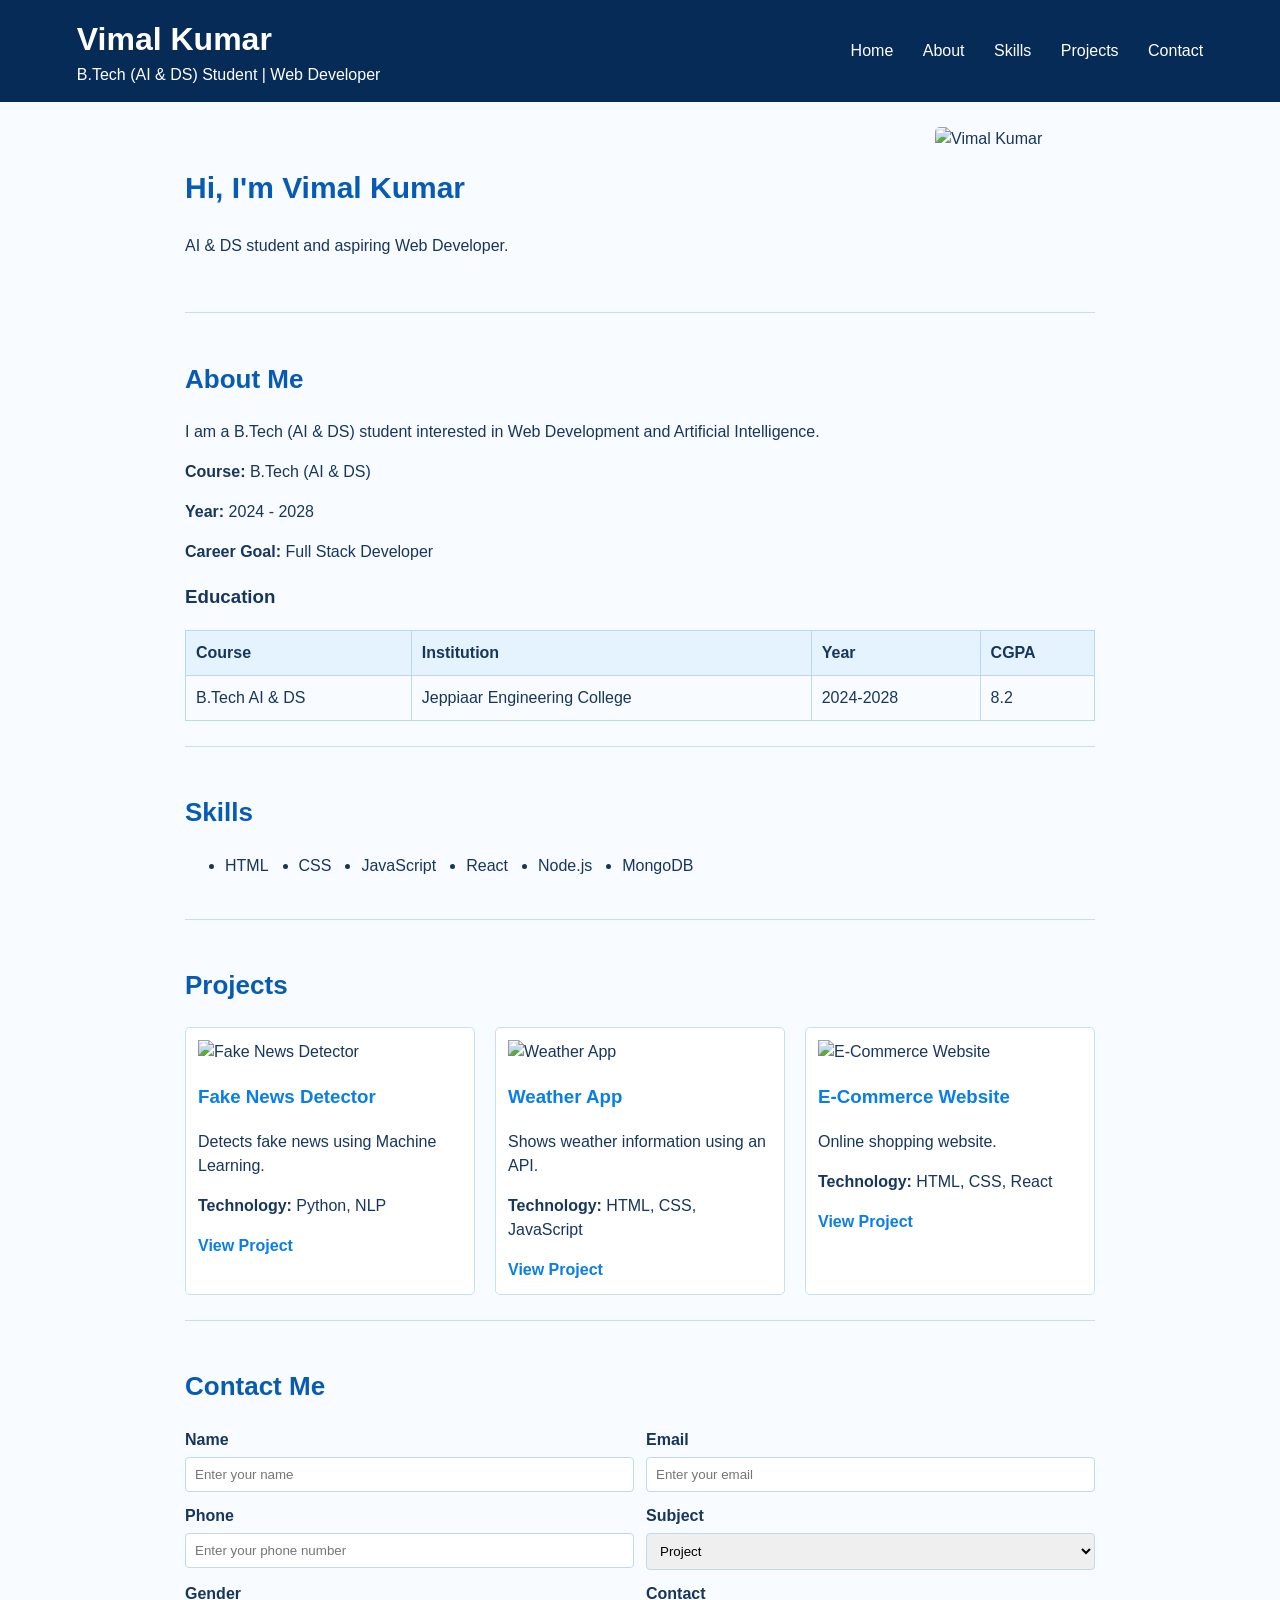
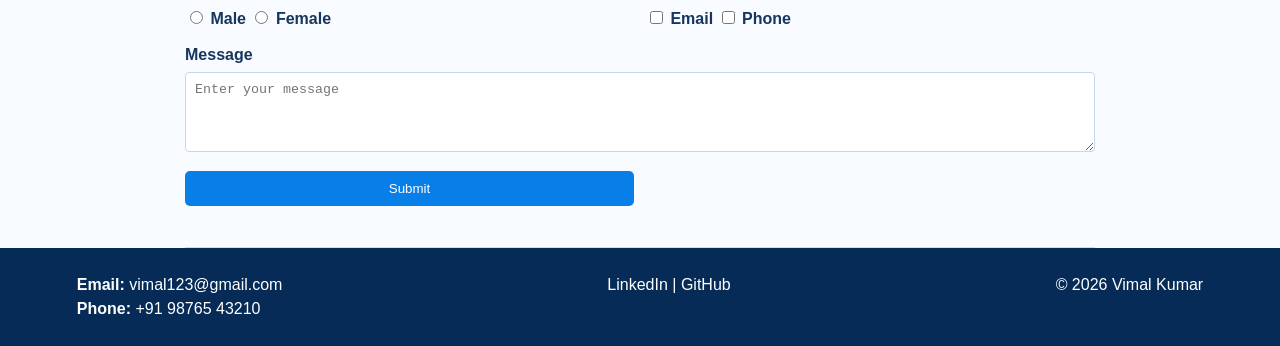
==== index.html @ 99c3c998 "Rename vimal.html to index.html" ====
<!DOCTYPE html>
<html lang="en">
<head>
    <meta charset="UTF-8">
    <meta name="viewport" content="width=device-width, initial-scale=1.0">
    <title>Vimal Kumar | Portfolio</title>
    <link rel="stylesheet" href="style.css">
</head>

<body>

<header>
    <div>
        <h1>Vimal Kumar</h1>
        <p>B.Tech (AI & DS) Student | Web Developer</p>
    </div>

    <nav>
        <a href="#home">Home</a>
        <a href="#about">About</a>
        <a href="#skills">Skills</a>
        <a href="#projects">Projects</a>
        <a href="#contact">Contact</a>
    </nav>
</header>


<main>

<!-- HOME -->
<section id="home" class="home">

    <div>
        <h2>Hi, I'm <span>Vimal Kumar</span></h2>
        <p>AI & DS student and aspiring Web Developer.</p>
    </div>

    <img src="c:\Users\Vimalkumar\Desktop\Html tutorial\file_00000000bea481f5899927cc9c82dd3a (1).png" alt="Vimal Kumar">

</section>


<!-- ABOUT -->
<section id="about">

    <h2>About Me</h2>

    <p>
        I am a B.Tech (AI & DS) student interested in
        Web Development and Artificial Intelligence.
    </p>

    <p><b>Course:</b> B.Tech (AI & DS)</p>
    <p><b>Year:</b> 2024 - 2028</p>
    <p><b>Career Goal:</b> Full Stack Developer</p>

    <h3>Education</h3>

    <table>
        <tr>
            <th>Course</th>
            <th>Institution</th>
            <th>Year</th>
            <th>CGPA</th>
        </tr>

        <tr>
            <td>B.Tech AI & DS</td>
            <td>Jeppiaar Engineering College</td>
            <td>2024-2028</td>
            <td>8.2</td>
        </tr>
    </table>

</section>


<!-- SKILLS -->
<section id="skills">

    <h2>Skills</h2>

    <ul class="skills">
        <li>HTML</li>
        <li>CSS</li>
        <li>JavaScript</li>
        <li>React</li>
        <li>Node.js</li>
        <li>MongoDB</li>
    </ul>

</section>


<!-- PROJECTS -->
<section id="projects">

    <h2>Projects</h2>

    <div class="projects">

        <article>
            <img src="c:\Users\Vimalkumar\Downloads\039150cb-8848-45d5-898f-c9b50e1120bd-nov18-2019-pennstate-istock-fakenews-640x360.png" alt="Fake News Detector">

            <h3>Fake News Detector</h3>

            <p>
                Detects fake news using Machine Learning.
            </p>

            <p>
                <b>Technology:</b> Python, NLP
            </p>

            <a href="#">View Project</a>
        </article>


        <article>
            <img src="c:\Users\Vimalkumar\Downloads\download.png" alt="Weather App">

            <h3>Weather App</h3>

            <p>
                Shows weather information using an API.
            </p>

            <p>
                <b>Technology:</b> HTML, CSS, JavaScript
            </p>

            <a href="#">View Project</a>
        </article>


        <article>
            <img src="c:\Users\Vimalkumar\Downloads\download.jpg" alt="E-Commerce Website">

            <h3>E-Commerce Website</h3>

            <p>
                Online shopping website.
            </p>

            <p>
                <b>Technology:</b> HTML, CSS, React
            </p>

            <a href="#">View Project</a>
        </article>

    </div>

</section>


<!-- CONTACT -->
<section id="contact">

    <h2>Contact Me</h2>

    <form id="contactForm">

        <label>
            Name
            <input type="text" placeholder="Enter your name" required>
        </label>

        <label>
            Email
            <input type="email" placeholder="Enter your email" required>
        </label>

        <label>
            Phone
            <input type="tel" placeholder="Enter your phone number">
        </label>

        <label>
            Subject
            <select>
                <option>Project</option>
                <option>Internship</option>
                <option>Job</option>
            </select>
        </label>

        <label>
            Gender
            <div>
                <input type="radio" name="gender"> Male
                <input type="radio" name="gender"> Female
            </div>
        </label>

        <label>
            Contact
            <div>
                <input type="checkbox"> Email
                <input type="checkbox"> Phone
            </div>
        </label>

        <label class="full">
            Message
            <textarea placeholder="Enter your message"></textarea>
        </label>

        <button type="submit">Submit</button>
    </form>

    <p id="message"></p>

</section>

</main>


<!-- FOOTER -->
<footer>

    <div>
        <b>Email:</b> vimal123@gmail.com<br>
        <b>Phone:</b> +91 98765 43210
    </div>

    <div>
        <a href="#">LinkedIn</a> |
        <a href="#">GitHub</a>
    </div>

    <div>
        © 2026 Vimal Kumar
    </div>

</footer>


<script src="script.js"></script>

</body>
</html>
---- style.css ----
* {
    box-sizing: border-box;
    scroll-behavior: smooth;
}

body {
    margin: 0;
    font-family: Arial, sans-serif;
    color: #17365d;
    background: #f8fbff;
    line-height: 1.5;
}

/* Header */

header {
    background: #062b57;
    color: white;
    padding: 15px 6%;
    display: flex;
    justify-content: space-between;
    align-items: center;
}

header h1 {
    margin: 0;
}

header p {
    margin: 0;
}

nav a {
    color: white;
    text-decoration: none;
    margin-left: 25px;
}

nav a:hover {
    color: #20a0ff;
}


/* Main */

main {
    max-width: 910px;
    margin: auto;
}

section {
    padding: 25px 0;
    border-bottom: 1px solid #c9dff2;
}

section h2 {
    color: #075bb5;
    font-size: 26px;
}


/* Home */

.home {
    display: flex;
    justify-content: space-between;
    align-items: center;
}

.home h2 {
    font-size: 30px;
}

.home img {
    width: 160px;
    height: 160px;
    object-fit: cover;
    border-radius: 5px;
}


/* Education */

table {
    width: 100%;
    border-collapse: collapse;
}

th,
td {
    border: 1px solid #bcd8ef;
    padding: 10px;
    text-align: left;
}

th {
    background: #e5f3ff;
}


/* Skills */

.skills {
    display: flex;
    gap: 30px;
    flex-wrap: wrap;
}


/* Projects */

.projects {
    display: grid;
    grid-template-columns: repeat(3, 1fr);
    gap: 20px;
}

.projects article {
    background: white;
    border: 1px solid #c9e0f3;
    padding: 12px;
    border-radius: 5px;
}

.projects img {
    width: 100%;
    height: 110px;
    object-fit: cover;
}

.projects h3 {
    color: #087ee8;
}

.projects a {
    color: #087ee8;
    font-weight: bold;
    text-decoration: none;
}


/* Contact */

form {
    display: grid;
    grid-template-columns: 1fr 1fr;
    gap: 12px;
}

label {
    font-weight: bold;
}

input,
select,
textarea {
    width: 100%;
    padding: 9px;
    margin-top: 5px;
    border: 1px solid #c3d9eb;
    border-radius: 4px;
}

input[type="radio"],
input[type="checkbox"] {
    width: auto;
}

textarea {
    height: 80px;
}

.full {
    grid-column: 1 / 3;
}

button {
    background: #087ee8;
    color: white;
    border: none;
    padding: 10px 25px;
    border-radius: 5px;
    cursor: pointer;
}

button:hover {
    background: #0565bd;
}


/* Footer */

footer {
    background: #062b57;
    color: white;
    padding: 25px 6%;
    display: flex;
    justify-content: space-between;
}

footer a {
    color: white;
    text-decoration: none;
}


/* Mobile */

@media (max-width: 700px) {

    header {
        flex-direction: column;
        gap: 10px;
    }

    nav a {
        margin: 5px;
    }

    .home {
        flex-direction: column-reverse;
        align-items: flex-start;
    }

    .projects {
        grid-template-columns: 1fr;
    }

    form {
        grid-template-columns: 1fr;
    }

    .full {
        grid-column: 1;
    }

    footer {
        flex-direction: column;
        gap: 15px;
    }
}
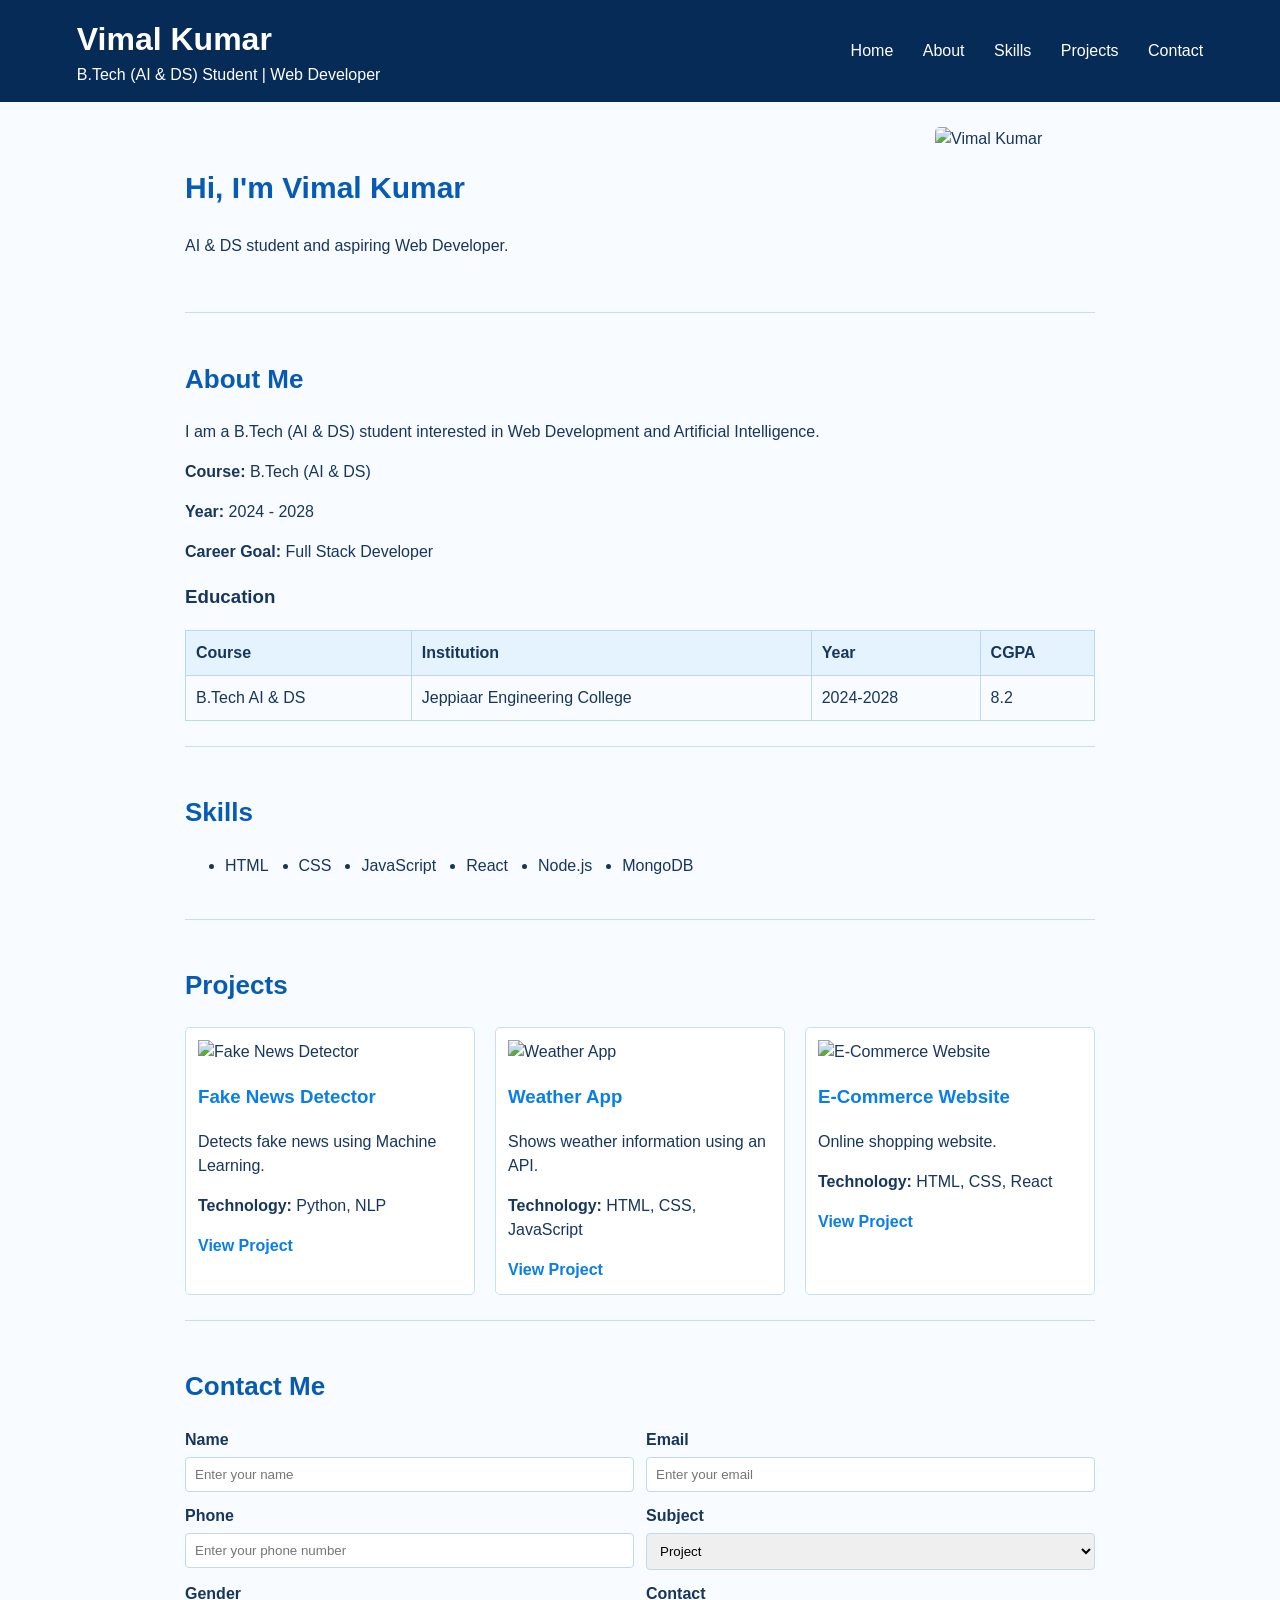
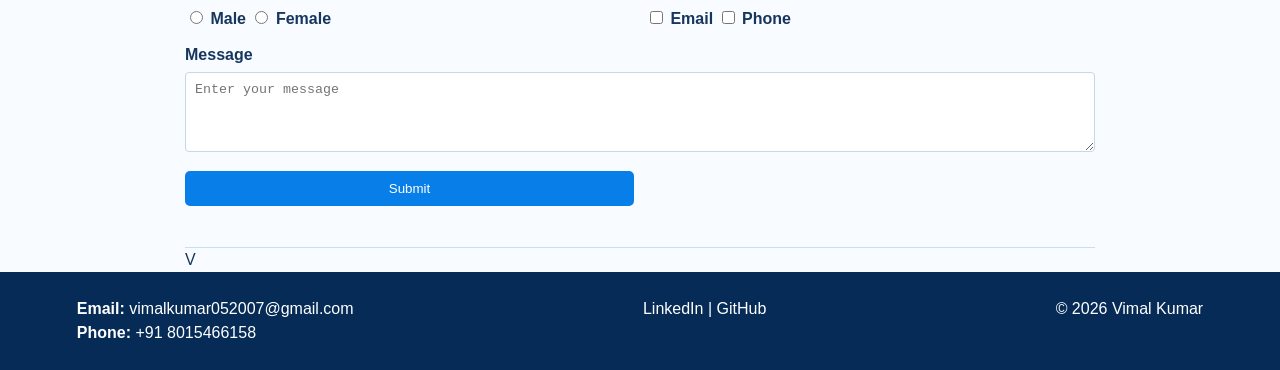
==== commit fc0061bd: "Merge branch 'main' of https://github.com/vimalkumar052007-ai/vimal" ====
--- a/index.html
+++ b/index.html
@@ -212,7 +212,7 @@
     <p id="message"></p>
 
 </section>
-
+V
 </main>
 
 
@@ -220,8 +220,8 @@
 <footer>
 
     <div>
-        <b>Email:</b> vimal123@gmail.com<br>
-        <b>Phone:</b> +91 98765 43210
+        <b>Email:</b> vimalkumar052007@gmail.com<br>
+        <b>Phone:</b> +91 8015466158
     </div>
 
     <div>
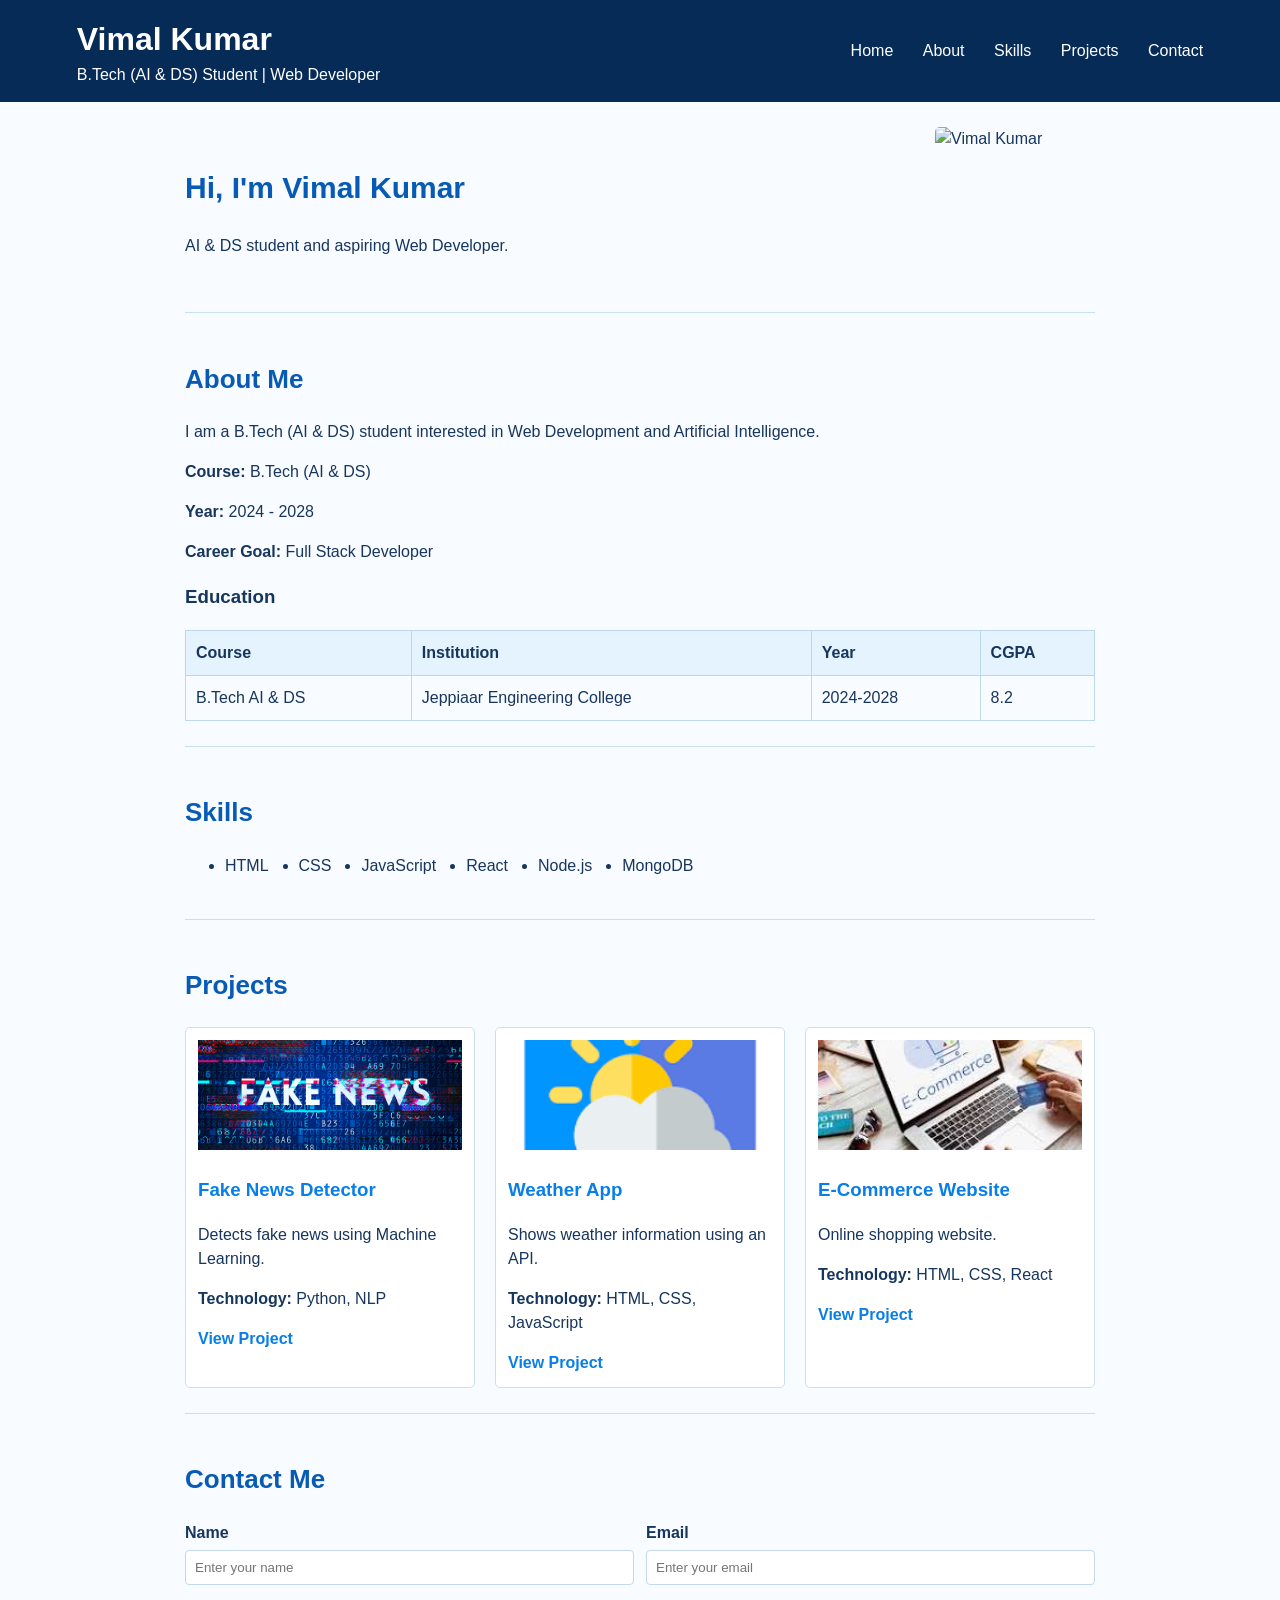
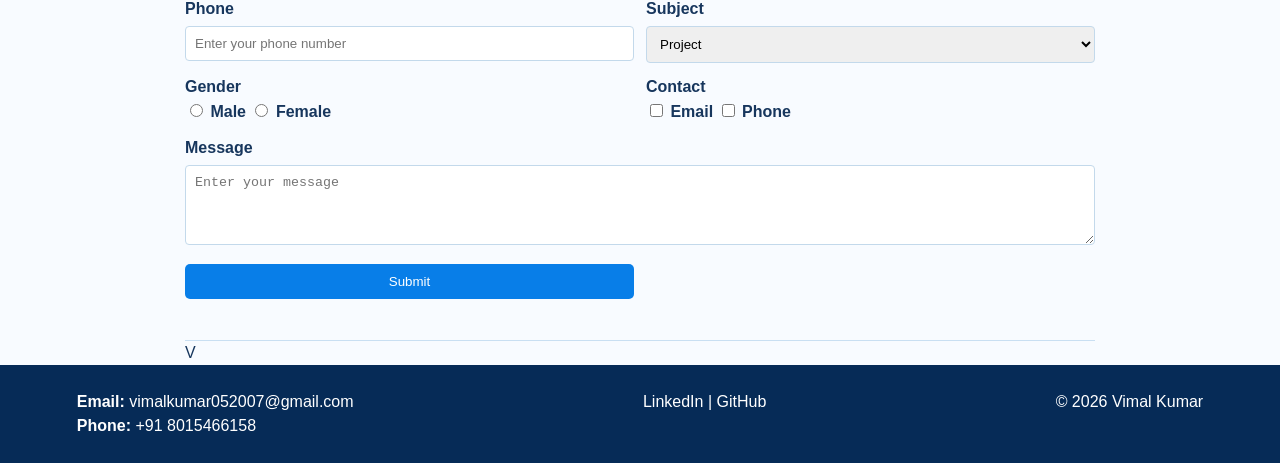
==== commit dd73f888: "Update index.html" ====
--- a/index.html
+++ b/index.html
@@ -100,7 +100,7 @@
     <div class="projects">
 
         <article>
-            <img src="c:\Users\Vimalkumar\Downloads\039150cb-8848-45d5-898f-c9b50e1120bd-nov18-2019-pennstate-istock-fakenews-640x360.png" alt="Fake News Detector">
+            <img src="images/fakenews.png" alt="Fake News Detector">
 
             <h3>Fake News Detector</h3>
 
@@ -117,7 +117,7 @@
 
 
         <article>
-            <img src="c:\Users\Vimalkumar\Downloads\download.png" alt="Weather App">
+            <img src="images/weather.png" alt="Weather App">
 
             <h3>Weather App</h3>
 
@@ -134,7 +134,7 @@
 
 
         <article>
-            <img src="c:\Users\Vimalkumar\Downloads\download.jpg" alt="E-Commerce Website">
+            <img src="images/ecommerce.jpg" alt="E-Commerce Website">
 
             <h3>E-Commerce Website</h3>
 
